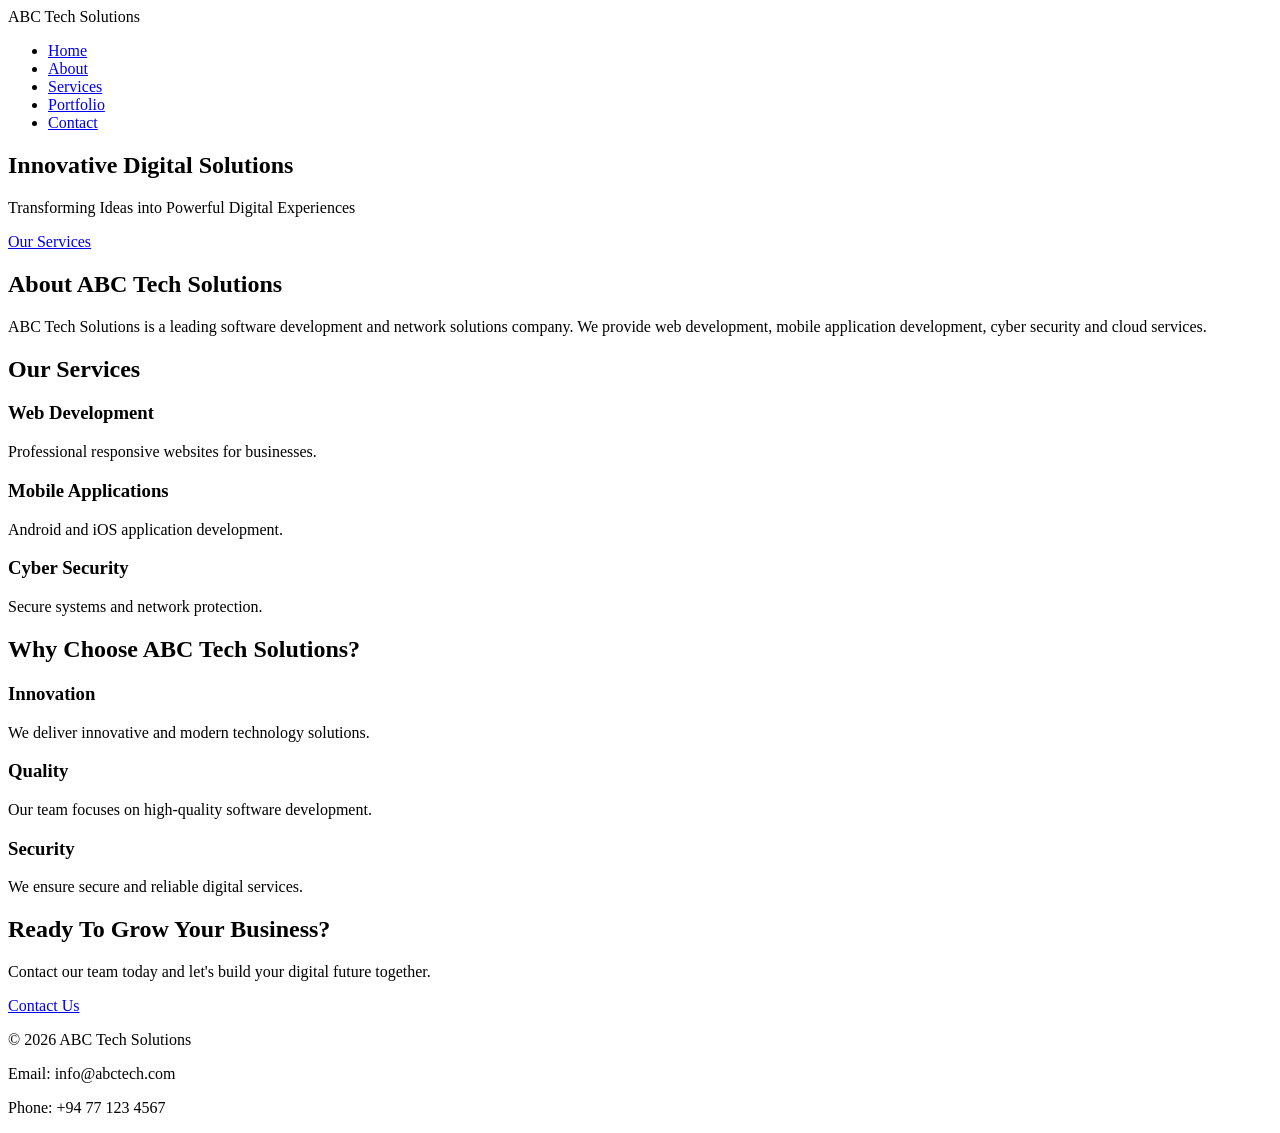
==== index.html @ 088f097f "Add files via upload" ====
<!DOCTYPE html>
<html lang="en">

<head>
<meta charset="UTF-8">
<meta name="viewport" content="width=device-width, initial-scale=1.0">

<title>ABC Tech Solutions</title>

<link rel="stylesheet" href="css/style.css">

</head>

<body>

<!-- Navigation Bar -->

<nav>

<div class="logo">
ABC Tech Solutions
</div>

<ul>

<li><a href="index.html">Home</a></li>

<li><a href="about.html">About</a></li>

<li><a href="services.html">Services</a></li>

<li><a href="portfolio.html">Portfolio</a></li>

<li><a href="contact.html">Contact</a></li>

</ul>

</nav>

<!-- Hero Section -->

<section class="hero">

<h1>Innovative Digital Solutions</h1>

<p>
Transforming Ideas into Powerful Digital Experiences
</p>

<a href="services.html" class="btn">
Our Services
</a>

</section>

<!-- About Section -->

<section class="about">

<h2>About ABC Tech Solutions</h2>

<p>

ABC Tech Solutions is a leading software development and network solutions company.

We provide web development, mobile application development, cyber security and cloud services.

</p>

</section>

<!-- Services Section -->

<section class="services">

<h2>Our Services</h2>

<div class="service-container">

<div class="card">

<h3>Web Development</h3>

<p>
Professional responsive websites for businesses.
</p>

</div>

<div class="card">

<h3>Mobile Applications</h3>

<p>
Android and iOS application development.
</p>

</div>

<div class="card">

<h3>Cyber Security</h3>

<p>
Secure systems and network protection.
</p>

</div>

</div>

</section>
<!-- Why Choose Us -->

<section class="why-us">

<h2>Why Choose ABC Tech Solutions?</h2>

<div class="why-container">

<div class="why-card">
<h3>Innovation</h3>
<p>We deliver innovative and modern technology solutions.</p>
</div>

<div class="why-card">
<h3>Quality</h3>
<p>Our team focuses on high-quality software development.</p>
</div>

<div class="why-card">
<h3>Security</h3>
<p>We ensure secure and reliable digital services.</p>
</div>

</div>

</section>
<!-- Call To Action -->

<section class="cta">

<h2>Ready To Grow Your Business?</h2>

<p>
Contact our team today and let's build your digital future together.
</p>

<a href="contact.html" class="btn">
Contact Us
</a>

</section>
<!-- Footer -->

<footer>

<p>© 2026 ABC Tech Solutions</p>

<p>Email: info@abctech.com</p>

<p>Phone: +94 77 123 4567</p>

</footer>

<script src="js/script.js"></script>

</body>
</html>
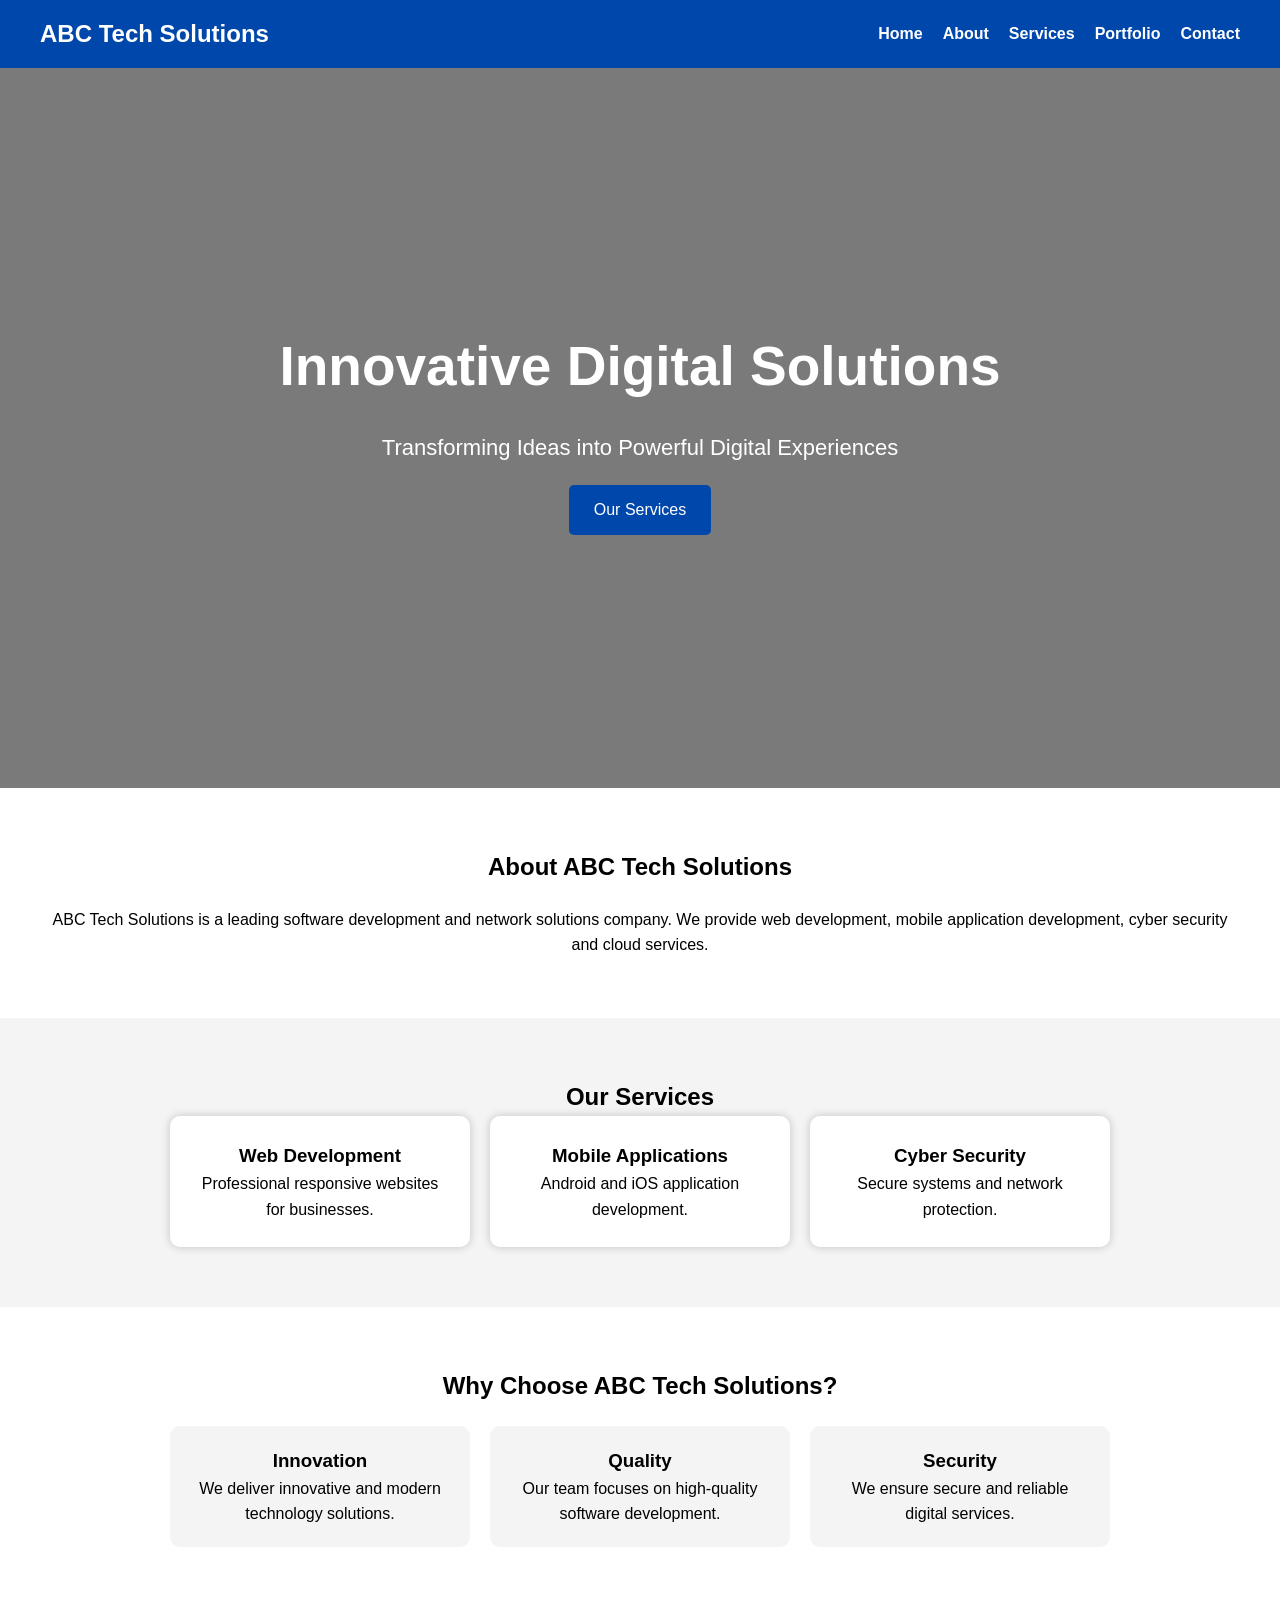
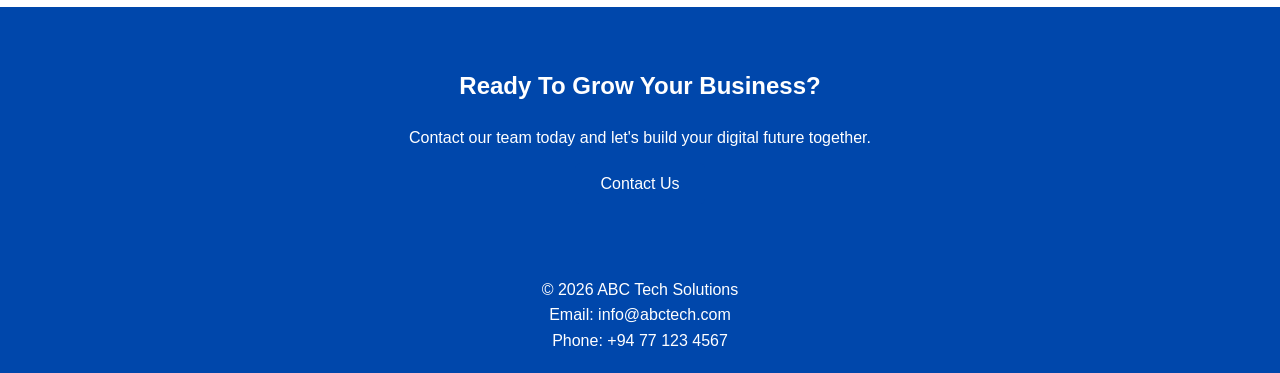
==== commit a31243f3: "Fix HTML formatting and update stylesheet link" ====
--- a/index.html
+++ b/index.html
@@ -7,7 +7,7 @@
 
 <title>ABC Tech Solutions</title>
 
-<link rel="stylesheet" href="css/style.css">
+<link rel="stylesheet" href="style.css">
 
 </head>
 
@@ -163,7 +163,7 @@
 
 </footer>
 
-<script src="js/script.js"></script>
+<script src="script.js"></script>
 
 </body>
-</html>+</html>
--- a/style.css
+++ b/style.css
@@ -0,0 +1,271 @@
+/* General Styling */
+
+*{
+margin:0;
+padding:0;
+box-sizing:border-box;
+}
+
+body{
+
+font-family:Arial, sans-serif;
+background:#f4f4f4;
+line-height:1.6;
+
+}
+
+/* Navigation */
+
+nav{
+
+background:#0047AB;
+color:white;
+
+display:flex;
+justify-content:space-between;
+align-items:center;
+
+padding:15px 40px;
+
+}
+
+.logo{
+
+font-size:24px;
+font-weight:bold;
+
+}
+
+nav ul{
+
+list-style:none;
+display:flex;
+
+}
+
+nav ul li{
+
+margin-left:20px;
+
+}
+
+nav ul li a{
+
+color:white;
+text-decoration:none;
+font-weight:bold;
+
+}
+
+nav ul li a:hover{
+
+color:yellow;
+
+}
+
+/* Hero */
+
+.hero{
+
+height:80vh;
+
+display:flex;
+flex-direction:column;
+justify-content:center;
+align-items:center;
+
+text-align:center;
+
+background:linear-gradient(
+rgba(0,0,0,0.5),
+rgba(0,0,0,0.5)
+),
+
+url("../images/banner.jpg");
+
+background-size:cover;
+background-position:center;
+
+color:white;
+
+}
+
+.hero h1{
+
+font-size:55px;
+
+}
+
+.hero p{
+
+font-size:22px;
+margin:20px;
+
+}
+/* Why Us Section */
+
+.why-us{
+
+padding:60px;
+background:white;
+text-align:center;
+
+}
+
+.why-container{
+
+display:flex;
+justify-content:center;
+gap:20px;
+margin-top:20px;
+
+}
+
+.why-card{
+
+background:#f4f4f4;
+padding:20px;
+width:300px;
+border-radius:10px;
+
+}
+
+/* CTA Section */
+
+.cta{
+
+background:#0047AB;
+color:white;
+text-align:center;
+padding:60px;
+
+}
+
+.cta p{
+
+margin:20px 0;
+
+}
+
+/* Team Section */
+
+.team-container{
+
+display:flex;
+justify-content:center;
+gap:20px;
+margin-top:20px;
+
+}
+.card img{
+
+width:100%;
+height:200px;
+object-fit:cover;
+border-radius:10px;
+
+}
+
+.btn{
+
+background:#0047AB;
+padding:12px 25px;
+
+color:white;
+
+text-decoration:none;
+
+border-radius:5px;
+
+}
+
+/* About */
+
+.about{
+
+padding:60px 50px;
+background:white;
+text-align:center;
+
+}
+
+.about h2{
+
+margin-bottom:20px;
+
+}
+
+/* Services */
+
+.services{
+
+padding:60px 50px;
+text-align:center;
+
+}
+
+.service-container{
+
+display:flex;
+gap:20px;
+justify-content:center;
+
+}
+
+.card{
+
+background:white;
+padding:25px;
+
+width:300px;
+
+border-radius:10px;
+
+box-shadow:0 0 10px rgba(0,0,0,0.2);
+
+}
+
+/* Footer */
+
+footer{
+
+background:#0047AB;
+color:white;
+
+text-align:center;
+
+padding:20px;
+
+}
+
+/* Responsive */
+
+@media(max-width:768px){
+
+nav{
+
+flex-direction:column;
+
+}
+
+nav ul{
+
+flex-direction:column;
+text-align:center;
+
+}
+
+.service-container{
+
+flex-direction:column;
+align-items:center;
+
+}
+
+.hero h1{
+
+font-size:35px;
+
+}
+
+}
